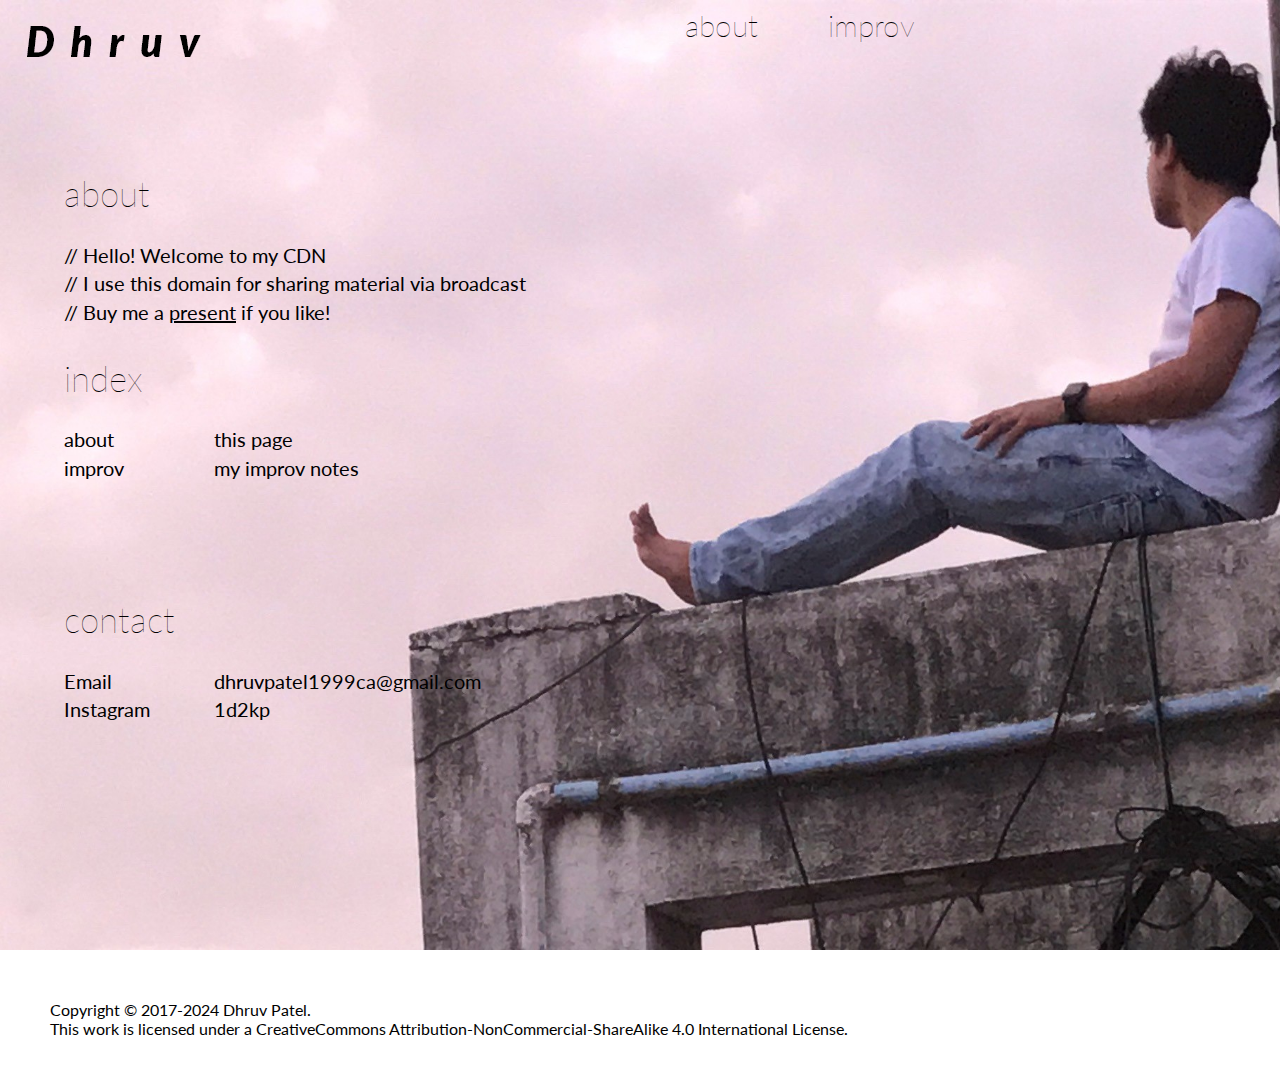
==== index.html @ 6e2efa18 "made changed to layout" ====
<!-- Global site tag (gtag.js) - Google Analytics -->
<script async src="https://www.googletagmanager.com/gtag/js?id=UA-162642834-2"></script>
<script>
  window.dataLayer = window.dataLayer || [];
  function gtag(){dataLayer.push(arguments);}
  gtag('js', new Date());

  gtag('config', 'UA-162642834-2');
</script>
<html>
    <head>
    <body>
        <link rel="stylesheet" media="screen and (max-aspect-ratio: 1572/1344)" href="css/index/index_mobile.css"> 
        <link rel="stylesheet" media="screen and (min-aspect-ratio: 1572/1344) and (max-aspect-ratio: 18/10)" href="css/index/index_wide.css">
        <link rel="stylesheet" media="screen and (min-aspect-ratio: 18/10)" href="css/index/index.css">
        
        <link href="https://fonts.googleapis.com/css?family=Lato:300&display=swap" rel="stylesheet">
        <div class="grid-page">

            <div class="pad"></div>
            <div class="dhruv">
                <a href="index.html">
                <img alt="Qries" src="Dhruv-f.png">
                </a>
            </div>

            <div class="menu-1">
                <form method="get" action="index.html">                  
                    <button type="submit">about</button>
                </form></div>
            <div class="menu-2"><form method="get" action="improv/improv.html">                  
                    <button type="submit">improv</button>
            </form></div>

            <div class="heading-1">about</div>
            <div class="para-1-1">// Hello! Welcome to my CDN</div>
            <div class="para-1-2">// I use this domain for sharing material via broadcast</div>
            <div class="para-1-3">// Buy me a <a href="https://configurator.porsche.com/en-CA/model/982890?rt=1721523318&screen=1440x900" target="_blank"><u>present</u></a> if you like!</div>

            
            <div class="heading-2">index</div>
            <div class="para-2-1"><a href="index.html" target="_blank">about</a></div>
            <div class="para-2-2"><a href="improv/improv.html" target="_blank">improv</a></div>
        
            <div class="para-2-1-comp">this page</div>
            <div class="para-2-2-comp">my improv notes</div>

            <div class="heading-3">contact</div>
            <div class="para-3-1">Email</div>
            <div class="para-3-2">Instagram</div>

            <div class="para-3-1-comp"><a href="mailto:dhruvpatel1999ca@gmail.com" target="_blank">dhruvpatel1999ca@gmail.com</a></div>
            <div class="para-3-2-comp"><a href="https://www.instagram.com/1d2kp" target="_blank">1d2kp</a></div>
        </div>

<div class="footer-grid">        
<div class="copyright">Copyright © 2017-2024 Dhruv Patel.</div>
<div class="copyright">This work is licensed under a <a rel="license" href="https://creativecommons.org/licenses/by-nc-sa/4.0/">CreativeCommons Attribution-NonCommercial-ShareAlike 4.0 International License.</div>
</div>
</body>
</html>
---- css/index/index_mobile.css ----
.grid-page {
    padding: 25px;
    display: grid;
    grid-template-columns: repeat(24, 1fr);
    grid-template-rows:repeat(28, 1fr);
    /* The image used */
      background-image: url("paint-send_mobile.jpg");
      
      /* Full height */
      height: 100%; 
    
      /* Center and scale the image nicely */
      background-position: left;
      background-repeat: no-repeat;
      background-size: cover;
    
  }
  
  
     /*XXXXXXXXXXXXXXXXXXXXXXXXXXXXXXXXXXXXXXXXXXXXXXXXXXXXXXXXXXXXXXXXXXXXXXXXXXXXXX*/
     /*XXXXXXXXXXXXXXXXXXXXXXXXXXXXXXXXXXXXXXXXXXXXXXXXXXXXXXXXXXXXXXXXXXXXXXXXXXXXXX*/
     /*XXXXXXXXXXXXXXXXXXXXXXXXXXXXXXXXXXXXXXXXXXXXXXXXXXXXXXXXXXXXXXXXXXXXXXXXXXXXXX*/
     /*XXXXXXXXXXXXXXXXXXXXXXXXbuttonsXXXXXXXXXXXXXXXXXXXXXXXXXXXXXXXXXXXXXXXXXXXXXXXXXXXXXX*/
     /*XXXXXXXXXXXXXXXXXXXXXXXXXXXXXXXXXXXXXXXXXXXXXXXXXXXXXXXXXXXXXXXXXXXXXXXXXXXXXX*/
     /*XXXXXXXXXXXXXXXXXXXXXXXXXXXXXXXXXXXXXXXXXXXXXXXXXXXXXXXXXXXXXXXXXXXXXXXXXXXXXX*/
     /*XXXXXXXXXXXXXXXXXXXXXXXXXXXXXXXXXXXXXXXXXXXXXXXXXXXXXXXXXXXXXXXXXXXXXXXXXXXXXX*/
     /*XXXXXXXXXXXXXXXXXXXXXXXXXXXXXXXXXXXXXXXXXXXXXXXXXXXXXXXXXXXXXXXXXXXXXXXXXXXXXX*/
     button{ 
        font-family: Lato, lato, lato-black;
        font-style: normal;
        font-weight: lighter;
        font-size: 30px;
        color: rgba(0,0,0,1);
        transform: translate(-50%, -50%)
       }
       button {
        background: none;
        color:#000000;
        width: 150px;
        height: 60px;
        font-size: 30px;
           border: 0;
           background: none;
           box-shadow: none;
           border-radius: 0px;
        
        transition: 0.4s;
        overflow: hidden;
       }
       
       
       
       
       button:hover {
           background: #000000;
           color: white;
           cursor:pointer;
        }
  
     /*XXXXXXXXXXXXXXXXXXXXXXXXXXXXXXXXXXXXXXXXXXXXXXXXXXXXXXXXXXXXXXXXXXXXXXXXXXXXXX*/
     
     /*XXXXXXXXXXXXXXXXXXXXXXXXXXXXXXXXXXXXXXXXXXXXXXXXXXXXXXXXXXXXXXXXXXXXXXXXXXXXXX*/
     /*XXXXXXXXXXXXXXXXXXXXXXXXXXXXXXXXXXXXXXXXXXXXXXXXXXXXXXXXXXXXXXXXXXXXXXXXXXXXXX*/
     /*XXXXXXXXXXXXXXXXXXXXXXXXXXXXXXXXXXXXXXXXXXXXXXXXXXXXXXXXXXXXXXXXXXXXXXXXXXXXXX*/
     /*XXXXXXXXXXXXXXXXXXXXXXXXXXXXXXXXXXXXXXXXXXXXXXXXXXXXXXXXXXXXXXXXXXXXXXXXXXXXXX*/
   /*unvisited*/  
     a:link {
      color:#000000;
      text-decoration: none;
    }
    
    /* visited link */
    a:visited {
      color:#000000;
      text-decoration: none;
    }
    
    /* mouse over link */
    a:hover {
      color:#000000;
      text-decoration: underline;
    }
    
    /* selected link */
    a:active {
      color:blue;
    }
     /*XXXXXXXXXXXXXXXXXXXXXXXXXXXXXXXXXXXXXXXXXXXXXXXXXXXXXXXXXXXXXXXXXXXXXXXXXXXXXX*/
  
  body, html {
      height: 100%;
      margin: 0;
    }
  
  .pad{
      grid-column: 1/-1;
      grid-row: 1/2;
  }
  .dhruv{
    
    grid-column: 1/5;
    grid-row:    1/2; 
      
  }
  
  
  .menu-1{
      grid-column: 19/20;
      grid-row:    1/2;
          overflow: visible;
          white-space: nowrap;
          text-align: left;
          font-family: Lato, lato, lato-black;
          font-style: normal;
          font-weight: lighter;
          font-size: 30px;
          color: rgba(0,0,0,1);
    padding-left: 2fr;
      
  }
  .menu-2{
    grid-column: 20/21;
   grid-row:    1/2;
      overflow: visible;
          white-space: nowrap;
          text-align: left;
          font-family: Lato, lato, lato-black;
          font-style: normal;
          font-weight: lighter;
          font-size: 30px;
          color: rgba(0,0,0,1);
  }
  .menu-3{
    grid-column: 21/22;
   grid-row:    1/2;
      overflow: visible;
          white-space: nowrap;
          text-align: left;
          font-family: Lato, lato, lato-black;
          font-style: normal;
          font-weight: lighter;
          font-size: 30px;
          color: rgba(0,0,0,1);
  }
  .menu-4{
    grid-column: 22/23;
   grid-row:    1/2;
      overflow: visible;
          white-space: nowrap;
          text-align: left;
          font-family: Lato, lato, lato-black;
          font-style: normal;
          font-weight: lighter;
          font-size: 30px;
          color: rgba(0,0,0,1);
  }
  .menu-5{
    grid-column: 23/24;
   grid-row:    1/2;
      overflow: visible;
          white-space: nowrap;
          text-align: left;
          font-family: Lato, lato, lato-black;
          font-style: normal;
          font-weight: lighter;
          font-size: 30px;
          color: rgba(0,0,0,1);
  }
  
  .heading-1{
      grid-column: 2/3;
      grid-row: 4/5;
  
      
          overflow: visible;
          
          white-space: nowrap;
          text-align: left;
          font-family: Lato, lato, lato-black;
          font-style: bold;
          font-weight: lighter;
          font-size: 35px;
          color: rgba(0,0,0,1);
  
  }
  
  .para-1-1{
      grid-column: 2/-1;
      grid-row: 6/7;
  
      
          overflow: visible;
          width: 689px;
          white-space: nowrap;
          text-align: left;
          font-family: Lato, lato, lato-black;
          font-style: normal;
          font-weight: normal;
          font-size: 20px;
          color: rgba(0,0,0,1);
  
  }
  .para-1-2{
      grid-column: 2/-1;
      grid-row: 7/8;
  
      overflow: visible;
          width: 689px;
          white-space: nowrap;
          text-align: left;
          font-family: Lato, lato, lato-black;
          font-style: normal;
          font-weight: normal;
          font-size: 20px;
          color: rgba(0,0,0,1);
  }
  .para-1-3{
      grid-column: 2/-1;
      grid-row: 8/9;
  
      overflow: visible;
          width: 689px;
          white-space: nowrap;
          text-align: left;
          font-family: Lato, lato, lato-black;
          font-style: normal;
          font-weight: normal;
          font-size: 20px;
          color: rgba(0,0,0,1);
  }
  
  /*------------------------------------------------*/
  .heading-2{
      grid-column: 2/3;
      grid-row: 10/11;
  
      
          overflow: visible;
          
          white-space: nowrap;
          text-align: left;
          font-family: Lato, lato, lato-black;
          font-style: bold;
          font-weight: lighter;
          font-size: 35px;
          color: rgba(0,0,0,1);
  
  }
  
  .para-2-1{
      grid-column: 2/-1;
      grid-row: 12/13;
  
      
          overflow: visible;
          width: 689px;
          white-space: nowrap;
          text-align: left;
          font-family: Lato, lato, lato-black;
          font-style: normal;
          font-weight: normal;
          font-size: 20px;
          color: rgba(0,0,0,1);
  
  }
  .para-2-2{
      grid-column: 2/-1;
      grid-row: 13/14;
  
      overflow: visible;
          width: 689px;
          white-space: nowrap;
          text-align: left;
          font-family: Lato, lato, lato-black;
          font-style: normal;
          font-weight: normal;
          font-size: 20px;
          color: rgba(0,0,0,1);
  }
  .para-2-3{
      grid-column: 2/-1;
      grid-row: 14/15;
  
      overflow: visible;
          width: 689px;
          white-space: nowrap;
          text-align: left;
          font-family: Lato, lato, lato-black;
          font-style: normal;
          font-weight: normal;
          font-size: 20px;
          color: rgba(0,0,0,1);
  }
  
  .para-2-4{
      grid-column: 2/-1;
      grid-row: 15/16;
  
      overflow: visible;
          width: 689px;
          white-space: nowrap;
          text-align: left;
          font-family: Lato, lato, lato-black;
          font-style: normal;
          font-weight: normal;
          font-size: 20px;
          color: rgba(0,0,0,1);
  }
  .para-2-5{
      grid-column: 2/-1;
      grid-row: 16/17;
  
      overflow: visible;
          width: 689px;
          white-space: nowrap;
          text-align: left;
          font-family: Lato, lato, lato-black;
          font-style: normal;
          font-weight: normal;
          font-size: 20px;
          color: rgba(0,0,0,1);
  }
  
  .para-2-1-comp{
      grid-column: 4/-1;
      grid-row: 12/13;
  
      
          overflow: visible;
          width: 689px;
          white-space: nowrap;
          text-align: left;
          font-family: Lato, lato, lato-black;
          font-style: normal;
          font-weight: normal;
          font-size: 20px;
          color: rgba(0,0,0,1);
  
  }
  .para-2-2-comp{
      grid-column: 4/-1;
      grid-row: 13/14;
  
      overflow: visible;
          width: 689px;
          white-space: nowrap;
          text-align: left;
          font-family: Lato, lato, lato-black;
          font-style: normal;
          font-weight: normal;
          font-size: 20px;
          color: rgba(0,0,0,1);
  }
  .para-2-3-comp{
      grid-column: 4/-1;
      grid-row: 14/15;
  
      overflow: visible;
          width: 689px;
          white-space: nowrap;
          text-align: left;
          font-family: Lato, lato, lato-black;
          font-style: normal;
          font-weight: normal;
          font-size: 20px;
          color: rgba(0,0,0,1);
  }
  
  .para-2-4-comp{
      grid-column: 4/-1;
      grid-row: 15/16;
  
      overflow: visible;
          width: 689px;
          white-space: nowrap;
          text-align: left;
          font-family: Lato, lato, lato-black;
          font-style: normal;
          font-weight: normal;
          font-size: 20px;
          color: rgba(0,0,0,1);
  }
  .para-2-5-comp{
      grid-column: 4/-1;
      grid-row: 16/17;
  
      overflow: visible;
          width: 689px;
          white-space: nowrap;
          text-align: left;
          font-family: Lato, lato, lato-black;
          font-style: normal;
          font-weight: normal;
          font-size: 20px;
          color: rgba(0,0,0,1);
  }
  /*----------------------------------------------------------------
  -------------------------
  ------------------------
  -
  -
  -
  --------------------------------------------------*/
  
  .heading-3{
      grid-column: 2/3;
      grid-row: 18/19;
  
      
          overflow: visible;
          
          white-space: nowrap;
          text-align: left;
          font-family: Lato, lato, lato-black;
          font-style: bold;
          font-weight: lighter;
          font-size: 35px;
          color: rgba(0,0,0,1);
  
  }
  
  .para-3-1{
      grid-column: 2/-1;
      grid-row: 20/21;
  
      
          overflow: visible;
          width: 689px;
          white-space: nowrap;
          text-align: left;
          font-family: Lato, lato, lato-black;
          font-style: normal;
          font-weight: normal;
          font-size: 20px;
          color: rgba(0,0,0,1);
  
  }
  .para-3-2{
      grid-column: 2/-1;
      grid-row: 21/22;
  
      overflow: visible;
          width: 689px;
          white-space: nowrap;
          text-align: left;
          font-family: Lato, lato, lato-black;
          font-style: normal;
          font-weight: normal;
          font-size: 20px;
          color: rgba(0,0,0,1);
  }
  .para-3-3{
      grid-column: 2/-1;
      grid-row: 22/23;
  
      overflow: visible;
          width: 689px;
          white-space: nowrap;
          text-align: left;
          font-family: Lato, lato, lato-black;
          font-style: normal;
          font-weight: normal;
          font-size: 20px;
          color: rgba(0,0,0,1);
  }
  
  
  .para-3-1-comp{
      grid-column: 4/-1;
      grid-row: 20/21;
  
      
          overflow: visible;
          width: 689px;
          white-space: nowrap;
          text-align: left;
          font-family: Lato, lato, lato-black;
          font-style: normal;
          font-weight: normal;
          font-size: 20px;
          color: rgba(0,0,0,1);
  
  }
  .para-3-2-comp{
      grid-column: 4/-1;
      grid-row: 21/22;
  
      overflow: visible;
          width: 689px;
          white-space: nowrap;
          text-align: left;
          font-family: Lato, lato, lato-black;
          font-style: normal;
          font-weight: normal;
          font-size: 20px;
          color: rgba(0,0,0,1);
  }
  .para-3-3-comp{
      grid-column: 4/-1;
      grid-row: 22/23;
  
      overflow: visible;
          width: 689px;
          white-space: nowrap;
          text-align: left;
          font-family: Lato, lato, lato-black;
          font-style: normal;
          font-weight: normal;
          font-size: 20px;
          color: rgba(0,0,0,1);
  }
  
  .footer-grid{
      padding: 50px;
      display: grid;
      grid-template-columns: repeat(1, 1fr);
      grid-template-rows:repeat(2, 1fr);
  }
  .copyright{
  
          white-space: nowrap;
          text-align: left;
          font-family: Lato, lato, lato-black;
          font-style: light;
          font-weight: normal;
          font-size: 16px;
          color: rgba(0,0,0,1);
  }
---- css/index/index_wide.css ----
.grid-page {
    padding: 25px;
    display: grid;
    grid-template-columns: repeat(24, 1fr);
    grid-template-rows:repeat(28, 1fr);
    /* The image used */
      background-image: url("paint-send_wide.jpg");
      
      /* Full height */
      height: 100%; 
    
      /* Center and scale the image nicely */
      background-position: left;
      background-repeat: no-repeat;
      background-size: cover;
    
  }
  
  
     /*XXXXXXXXXXXXXXXXXXXXXXXXXXXXXXXXXXXXXXXXXXXXXXXXXXXXXXXXXXXXXXXXXXXXXXXXXXXXXX*/
     /*XXXXXXXXXXXXXXXXXXXXXXXXXXXXXXXXXXXXXXXXXXXXXXXXXXXXXXXXXXXXXXXXXXXXXXXXXXXXXX*/
     /*XXXXXXXXXXXXXXXXXXXXXXXXXXXXXXXXXXXXXXXXXXXXXXXXXXXXXXXXXXXXXXXXXXXXXXXXXXXXXX*/
     /*XXXXXXXXXXXXXXXXXXXXXXXXbuttonsXXXXXXXXXXXXXXXXXXXXXXXXXXXXXXXXXXXXXXXXXXXXXXXXXXXXXX*/
     /*XXXXXXXXXXXXXXXXXXXXXXXXXXXXXXXXXXXXXXXXXXXXXXXXXXXXXXXXXXXXXXXXXXXXXXXXXXXXXX*/
     /*XXXXXXXXXXXXXXXXXXXXXXXXXXXXXXXXXXXXXXXXXXXXXXXXXXXXXXXXXXXXXXXXXXXXXXXXXXXXXX*/
     /*XXXXXXXXXXXXXXXXXXXXXXXXXXXXXXXXXXXXXXXXXXXXXXXXXXXXXXXXXXXXXXXXXXXXXXXXXXXXXX*/
     /*XXXXXXXXXXXXXXXXXXXXXXXXXXXXXXXXXXXXXXXXXXXXXXXXXXXXXXXXXXXXXXXXXXXXXXXXXXXXXX*/
     button{ 
        font-family: Lato, lato, lato-black;
        font-style: normal;
        font-weight: lighter;
        font-size: 30px;
        color: rgba(0,0,0,1);
        transform: translate(-50%, -50%)
       }
       button {
        background: none;
        color:#000000;
        width: 150px;
        height: 60px;
        font-size: 30px;
           border: 0;
           background: none;
           box-shadow: none;
           border-radius: 0px;
        
        transition: 0.4s;
        overflow: hidden;
       }
       
       
       
       
       button:hover {
           background: #000000;
           color: white;
           cursor:pointer;
        }
     /*XXXXXXXXXXXXXXXXXXXXXXXXXXXXXXXXXXXXXXXXXXXXXXXXXXXXXXXXXXXXXXXXXXXXXXXXXXXXXX*/
     
     /*XXXXXXXXXXXXXXXXXXXXXXXXXXXXXXXXXXXXXXXXXXXXXXXXXXXXXXXXXXXXXXXXXXXXXXXXXXXXXX*/
     /*XXXXXXXXXXXXXXXXXXXXXXXXXXXXXXXXXXXXXXXXXXXXXXXXXXXXXXXXXXXXXXXXXXXXXXXXXXXXXX*/
     /*XXXXXXXXXXXXXXXXXXXXXXXXXXXXXXXXXXXXXXXXXXXXXXXXXXXXXXXXXXXXXXXXXXXXXXXXXXXXXX*/
     /*XXXXXXXXXXXXXXXXXXXXXXXXXXXXXXXXXXXXXXXXXXXXXXXXXXXXXXXXXXXXXXXXXXXXXXXXXXXXXX*/
   /*unvisited*/  
     a:link {
      color:#000000;
      text-decoration: none;
    }
    
    /* visited link */
    a:visited {
      color:#000000;
      text-decoration: none;
    }
    
    /* mouse over link */
    a:hover {
      color:#000000;
      text-decoration: underline;
    }
    
    /* selected link */
    a:active {
      color:blue;
    }
     /*XXXXXXXXXXXXXXXXXXXXXXXXXXXXXXXXXXXXXXXXXXXXXXXXXXXXXXXXXXXXXXXXXXXXXXXXXXXXXX*/
  
  body, html {
      height: 100%;
      margin: 0;
    }
  
  .pad{
      grid-column: 1/-1;
      grid-row: 1/2;
  }
  .dhruv{
    
    grid-column: 1/5;
    grid-row:    1/2; 
      
  }
  
  
  .menu-1{
      grid-column: 17/18;
      grid-row:    1/2;
          overflow: visible;
          white-space: nowrap;
          text-align: left;
          font-family: Lato, lato, lato-black;
          font-style: normal;
          font-weight: lighter;
          font-size: 30px;
          color: rgba(0,0,0,1);
      
  }
  .menu-2{
    grid-column: 18/19;
   grid-row:    1/2;
      overflow: visible;
          white-space: nowrap;
          text-align: left;
          font-family: Lato, lato, lato-black;
          font-style: normal;
          font-weight: lighter;
          font-size: 30px;
          color: rgba(0,0,0,1);
  }
  .menu-3{
    grid-column: 19/20;
   grid-row:    1/2;
      overflow: visible;
          white-space: nowrap;
          text-align: left;
          font-family: Lato, lato, lato-black;
          font-style: normal;
          font-weight: lighter;
          font-size: 30px;
          color: rgba(0,0,0,1);
  }
  .menu-4{
    grid-column: 20/21;
   grid-row:    1/2;
      overflow: visible;
          white-space: nowrap;
          text-align: left;
          font-family: Lato, lato, lato-black;
          font-style: normal;
          font-weight: lighter;
          font-size: 30px;
          color: rgba(0,0,0,1);
  }
  .menu-5{
    grid-column: 21/22;
   grid-row:    1/2;
      overflow: visible;
          white-space: nowrap;
          text-align: left;
          font-family: Lato, lato, lato-black;
          font-style: normal;
          font-weight: lighter;
          font-size: 30px;
          color: rgba(0,0,0,1);
  }
  
  .heading-1{
      grid-column: 2/3;
      grid-row: 4/5;
  
      
          overflow: visible;
          
          white-space: nowrap;
          text-align: left;
          font-family: Lato, lato, lato-black;
          font-style: bold;
          font-weight: lighter;
          font-size: 35px;
          color: rgba(0,0,0,1);
  
  }
  
  .para-1-1{
      grid-column: 2/-1;
      grid-row: 6/7;
  
      
          overflow: visible;
          width: 689px;
          white-space: nowrap;
          text-align: left;
          font-family: Lato, lato, lato-black;
          font-style: normal;
          font-weight: normal;
          font-size: 20px;
          color: rgba(0,0,0,1);
  
  }
  .para-1-2{
      grid-column: 2/-1;
      grid-row: 7/8;
  
      overflow: visible;
          width: 689px;
          white-space: nowrap;
          text-align: left;
          font-family: Lato, lato, lato-black;
          font-style: normal;
          font-weight: normal;
          font-size: 20px;
          color: rgba(0,0,0,1);
  }
  .para-1-3{
      grid-column: 2/-1;
      grid-row: 8/9;
  
      overflow: visible;
          width: 689px;
          white-space: nowrap;
          text-align: left;
          font-family: Lato, lato, lato-black;
          font-style: normal;
          font-weight: normal;
          font-size: 20px;
          color: rgba(0,0,0,1);
  }
  
  /*------------------------------------------------*/
  .heading-2{
      grid-column: 2/3;
      grid-row: 10/11;
  
      
          overflow: visible;
          
          white-space: nowrap;
          text-align: left;
          font-family: Lato, lato, lato-black;
          font-style: bold;
          font-weight: lighter;
          font-size: 35px;
          color: rgba(0,0,0,1);
  
  }
  
  .para-2-1{
      grid-column: 2/-1;
      grid-row: 12/13;
  
      
          overflow: visible;
          width: 689px;
          white-space: nowrap;
          text-align: left;
          font-family: Lato, lato, lato-black;
          font-style: normal;
          font-weight: normal;
          font-size: 20px;
          color: rgba(0,0,0,1);
  
  }
  .para-2-2{
      grid-column: 2/-1;
      grid-row: 13/14;
  
      overflow: visible;
          width: 689px;
          white-space: nowrap;
          text-align: left;
          font-family: Lato, lato, lato-black;
          font-style: normal;
          font-weight: normal;
          font-size: 20px;
          color: rgba(0,0,0,1);
  }
  .para-2-3{
      grid-column: 2/-1;
      grid-row: 14/15;
  
      overflow: visible;
          width: 689px;
          white-space: nowrap;
          text-align: left;
          font-family: Lato, lato, lato-black;
          font-style: normal;
          font-weight: normal;
          font-size: 20px;
          color: rgba(0,0,0,1);
  }
  
  .para-2-4{
      grid-column: 2/-1;
      grid-row: 15/16;
  
      overflow: visible;
          width: 689px;
          white-space: nowrap;
          text-align: left;
          font-family: Lato, lato, lato-black;
          font-style: normal;
          font-weight: normal;
          font-size: 20px;
          color: rgba(0,0,0,1);
  }
  .para-2-5{
      grid-column: 2/-1;
      grid-row: 16/17;
  
      overflow: visible;
          width: 689px;
          white-space: nowrap;
          text-align: left;
          font-family: Lato, lato, lato-black;
          font-style: normal;
          font-weight: normal;
          font-size: 20px;
          color: rgba(0,0,0,1);
  }
  
  .para-2-1-comp{
      grid-column: 4/-1;
      grid-row: 12/13;
  
      
          overflow: visible;
          width: 689px;
          white-space: nowrap;
          text-align: left;
          font-family: Lato, lato, lato-black;
          font-style: normal;
          font-weight: normal;
          font-size: 20px;
          color: rgba(0,0,0,1);
  
  }
  .para-2-2-comp{
      grid-column: 4/-1;
      grid-row: 13/14;
  
      overflow: visible;
          width: 689px;
          white-space: nowrap;
          text-align: left;
          font-family: Lato, lato, lato-black;
          font-style: normal;
          font-weight: normal;
          font-size: 20px;
          color: rgba(0,0,0,1);
  }
  .para-2-3-comp{
      grid-column: 4/-1;
      grid-row: 14/15;
  
      overflow: visible;
          width: 689px;
          white-space: nowrap;
          text-align: left;
          font-family: Lato, lato, lato-black;
          font-style: normal;
          font-weight: normal;
          font-size: 20px;
          color: rgba(0,0,0,1);
  }
  
  .para-2-4-comp{
      grid-column: 4/-1;
      grid-row: 15/16;
  
      overflow: visible;
          width: 689px;
          white-space: nowrap;
          text-align: left;
          font-family: Lato, lato, lato-black;
          font-style: normal;
          font-weight: normal;
          font-size: 20px;
          color: rgba(0,0,0,1);
  }
  .para-2-5-comp{
      grid-column: 4/-1;
      grid-row: 16/17;
  
      overflow: visible;
          width: 689px;
          white-space: nowrap;
          text-align: left;
          font-family: Lato, lato, lato-black;
          font-style: normal;
          font-weight: normal;
          font-size: 20px;
          color: rgba(0,0,0,1);
  }
  /*----------------------------------------------------------------
  -------------------------
  ------------------------
  -
  -
  -
  --------------------------------------------------*/
  
  .heading-3{
      grid-column: 2/3;
      grid-row: 18/19;
  
      
          overflow: visible;
          
          white-space: nowrap;
          text-align: left;
          font-family: Lato, lato, lato-black;
          font-style: bold;
          font-weight: lighter;
          font-size: 35px;
          color: rgba(0,0,0,1);
  
  }
  
  .para-3-1{
      grid-column: 2/-1;
      grid-row: 20/21;
  
      
          overflow: visible;
          width: 689px;
          white-space: nowrap;
          text-align: left;
          font-family: Lato, lato, lato-black;
          font-style: normal;
          font-weight: normal;
          font-size: 20px;
          color: rgba(0,0,0,1);
  
  }
  .para-3-2{
      grid-column: 2/-1;
      grid-row: 21/22;
  
      overflow: visible;
          width: 689px;
          white-space: nowrap;
          text-align: left;
          font-family: Lato, lato, lato-black;
          font-style: normal;
          font-weight: normal;
          font-size: 20px;
          color: rgba(0,0,0,1);
  }
  .para-3-3{
      grid-column: 2/-1;
      grid-row: 22/23;
  
      overflow: visible;
          width: 689px;
          white-space: nowrap;
          text-align: left;
          font-family: Lato, lato, lato-black;
          font-style: normal;
          font-weight: normal;
          font-size: 20px;
          color: rgba(0,0,0,1);
  }
  
  
  .para-3-1-comp{
      grid-column: 4/-1;
      grid-row: 20/21;
  
      
          overflow: visible;
          width: 689px;
          white-space: nowrap;
          text-align: left;
          font-family: Lato, lato, lato-black;
          font-style: normal;
          font-weight: normal;
          font-size: 20px;
          color: rgba(0,0,0,1);
  
  }
  .para-3-2-comp{
      grid-column: 4/-1;
      grid-row: 21/22;
  
      overflow: visible;
          width: 689px;
          white-space: nowrap;
          text-align: left;
          font-family: Lato, lato, lato-black;
          font-style: normal;
          font-weight: normal;
          font-size: 20px;
          color: rgba(0,0,0,1);
  }
  .para-3-3-comp{
      grid-column: 4/-1;
      grid-row: 22/23;
  
      overflow: visible;
          width: 689px;
          white-space: nowrap;
          text-align: left;
          font-family: Lato, lato, lato-black;
          font-style: normal;
          font-weight: normal;
          font-size: 20px;
          color: rgba(0,0,0,1);
  }
  
  .footer-grid{
      padding: 50px;
      display: grid;
      grid-template-columns: repeat(1, 1fr);
      grid-template-rows:repeat(2, 1fr);
  }
  .copyright{
  
          white-space: nowrap;
          text-align: left;
          font-family: Lato, lato, lato-black;
          font-style: light;
          font-weight: normal;
          font-size: 16px;
          color: rgba(0,0,0,1);
  }
---- css/index/index.css ----
.grid-page {
  padding: 25px;
  display: grid;
  grid-template-columns: repeat(24, 1fr);
  grid-template-rows:repeat(28, 1fr);
  /* The image used */
	background-image: url("paint-send.jpg");
	
	/* Full height */
	height: 100%; 
  
	/* Center and scale the image nicely */
	background-position: left;
	background-repeat: no-repeat;
	background-size: cover;
  
}


   /*XXXXXXXXXXXXXXXXXXXXXXXXXXXXXXXXXXXXXXXXXXXXXXXXXXXXXXXXXXXXXXXXXXXXXXXXXXXXXX*/
   /*XXXXXXXXXXXXXXXXXXXXXXXXXXXXXXXXXXXXXXXXXXXXXXXXXXXXXXXXXXXXXXXXXXXXXXXXXXXXXX*/
   /*XXXXXXXXXXXXXXXXXXXXXXXXXXXXXXXXXXXXXXXXXXXXXXXXXXXXXXXXXXXXXXXXXXXXXXXXXXXXXX*/
   /*XXXXXXXXXXXXXXXXXXXXXXXXbuttonsXXXXXXXXXXXXXXXXXXXXXXXXXXXXXXXXXXXXXXXXXXXXXXXXXXXXXX*/
   /*XXXXXXXXXXXXXXXXXXXXXXXXXXXXXXXXXXXXXXXXXXXXXXXXXXXXXXXXXXXXXXXXXXXXXXXXXXXXXX*/
   /*XXXXXXXXXXXXXXXXXXXXXXXXXXXXXXXXXXXXXXXXXXXXXXXXXXXXXXXXXXXXXXXXXXXXXXXXXXXXXX*/
   /*XXXXXXXXXXXXXXXXXXXXXXXXXXXXXXXXXXXXXXXXXXXXXXXXXXXXXXXXXXXXXXXXXXXXXXXXXXXXXX*/
   /*XXXXXXXXXXXXXXXXXXXXXXXXXXXXXXXXXXXXXXXXXXXXXXXXXXXXXXXXXXXXXXXXXXXXXXXXXXXXXX*/
button{ 
	font-family: Lato, lato, lato-black;
	font-style: normal;
	font-weight: lighter;
	font-size: 30px;
	color: rgba(0,0,0,1);
	transform: translate(-50%, -50%)
   }
   button {
	background: none;
	color:#000000;
	width: 150px;
	height: 60px;
	font-size: 30px;
  	 border: 0;
  	 background: none;
  	 box-shadow: none;
  	 border-radius: 0px;
	
	transition: 0.4s;
	overflow: hidden;
   }
   
   
   
   
   button:hover {
	   background: #000000;
	   color: white;
	   cursor:pointer;
	}
   
  

   /*XXXXXXXXXXXXXXXXXXXXXXXXXXXXXXXXXXXXXXXXXXXXXXXXXXXXXXXXXXXXXXXXXXXXXXXXXXXXXX*/
   
   /*XXXXXXXXXXXXXXXXXXXXXXXXXXXXXXXXXXXXXXXXXXXXXXXXXXXXXXXXXXXXXXXXXXXXXXXXXXXXXX*/
   /*XXXXXXXXXXXXXXXXXXXXXXXXXXXXXXXXXXXXXXXXXXXXXXXXXXXXXXXXXXXXXXXXXXXXXXXXXXXXXX*/
   /*XXXXXXXXXXXXXXXXXXXXXXXXXXXXXXXXXXXXXXXXXXXXXXXXXXXXXXXXXXXXXXXXXXXXXXXXXXXXXX*/
   /*XXXXXXXXXXXXXXXXXXXXXXXXXXXXXXXXXXXXXXXXXXXXXXXXXXXXXXXXXXXXXXXXXXXXXXXXXXXXXX*/
 /*unvisited*/  
   a:link {
	color:#000000;
	text-decoration: none;
  }
  
  /* visited link */
  a:visited {
	color:#000000;
	text-decoration: none;
  }
  
  /* mouse over link */
  a:hover {
	color:#000000;
	text-decoration: underline;
  }
  
  /* selected link */
  a:active {
	color:blue;
  }
   /*XXXXXXXXXXXXXXXXXXXXXXXXXXXXXXXXXXXXXXXXXXXXXXXXXXXXXXXXXXXXXXXXXXXXXXXXXXXXXX*/

body, html {
	height: 100%;
	margin: 0;
  }

.pad{
	grid-column: 1/-1;
	grid-row: 1/2;
}
.dhruv{
  
  grid-column: 1/5;
  grid-row:    1/2; 
	
}


.menu-1{
    grid-column: 17/18;
    grid-row:    1/2;
		overflow: visible;
		white-space: nowrap;
		text-align: left;
		font-family: Lato, lato, lato-black;
		font-style: normal;
		font-weight: lighter;
		font-size: 30px;
		color: rgba(0,0,0,1);
	
}
.menu-2{
  grid-column: 18/19;
 grid-row:    1/2;
    overflow: visible;
		white-space: nowrap;
		text-align: left;
		font-family: Lato, lato, lato-black;
		font-style: normal;
		font-weight: lighter;
		font-size: 30px;
		color: rgba(0,0,0,1);
}
.menu-3{
  grid-column: 19/20;
 grid-row:    1/2;
    overflow: visible;
		white-space: nowrap;
		text-align: left;
		font-family: Lato, lato, lato-black;
		font-style: normal;
		font-weight: lighter;
		font-size: 30px;
		color: rgba(0,0,0,1);
}
.menu-4{
  grid-column: 20/21;
 grid-row:    1/2;
    overflow: visible;
		white-space: nowrap;
		text-align: left;
		font-family: Lato, lato, lato-black;
		font-style: normal;
		font-weight: lighter;
		font-size: 30px;
		color: rgba(0,0,0,1);
}
.menu-5{
  grid-column: 21/22;
 grid-row:    1/2;
    overflow: visible;
		white-space: nowrap;
		text-align: left;
		font-family: Lato, lato, lato-black;
		font-style: normal;
		font-weight: lighter;
		font-size: 30px;
		color: rgba(0,0,0,1);
}

.heading-1{
	grid-column: 2/3;
	grid-row: 4/5;

	
		overflow: visible;
		
		white-space: nowrap;
		text-align: left;
		font-family: Lato, lato, lato-black;
		font-style: bold;
		font-weight: lighter;
		font-size: 35px;
		color: rgba(0,0,0,1);

}

.para-1-1{
	grid-column: 2/-1;
	grid-row: 6/7;

	
		overflow: visible;
		width: 689px;
		white-space: nowrap;
		text-align: left;
		font-family: Lato, lato, lato-black;
		font-style: normal;
		font-weight: normal;
		font-size: 20px;
		color: rgba(0,0,0,1);

}
.para-1-2{
	grid-column: 2/-1;
	grid-row: 7/8;

	overflow: visible;
		width: 689px;
		white-space: nowrap;
		text-align: left;
		font-family: Lato, lato, lato-black;
		font-style: normal;
		font-weight: normal;
		font-size: 20px;
		color: rgba(0,0,0,1);
}
.para-1-3{
	grid-column: 2/-1;
	grid-row: 8/9;

	overflow: visible;
		width: 689px;
		white-space: nowrap;
		text-align: left;
		font-family: Lato, lato, lato-black;
		font-style: normal;
		font-weight: normal;
		font-size: 20px;
		color: rgba(0,0,0,1);
}

/*------------------------------------------------*/
.heading-2{
	grid-column: 2/3;
	grid-row: 10/11;

	
		overflow: visible;
		
		white-space: nowrap;
		text-align: left;
		font-family: Lato, lato, lato-black;
		font-style: bold;
		font-weight: lighter;
		font-size: 35px;
		color: rgba(0,0,0,1);

}

.para-2-1{
	grid-column: 2/-1;
	grid-row: 12/13;

	
		overflow: visible;
		width: 689px;
		white-space: nowrap;
		text-align: left;
		font-family: Lato, lato, lato-black;
		font-style: normal;
		font-weight: normal;
		font-size: 20px;
		color: rgba(0,0,0,1);

}
.para-2-2{
	grid-column: 2/-1;
	grid-row: 13/14;

	overflow: visible;
		width: 689px;
		white-space: nowrap;
		text-align: left;
		font-family: Lato, lato, lato-black;
		font-style: normal;
		font-weight: normal;
		font-size: 20px;
		color: rgba(0,0,0,1);
}
.para-2-3{
	grid-column: 2/-1;
	grid-row: 14/15;

	overflow: visible;
		width: 689px;
		white-space: nowrap;
		text-align: left;
		font-family: Lato, lato, lato-black;
		font-style: normal;
		font-weight: normal;
		font-size: 20px;
		color: rgba(0,0,0,1);
}

.para-2-4{
	grid-column: 2/-1;
	grid-row: 15/16;

	overflow: visible;
		width: 689px;
		white-space: nowrap;
		text-align: left;
		font-family: Lato, lato, lato-black;
		font-style: normal;
		font-weight: normal;
		font-size: 20px;
		color: rgba(0,0,0,1);
}
.para-2-5{
	grid-column: 2/-1;
	grid-row: 16/17;

	overflow: visible;
		width: 689px;
		white-space: nowrap;
		text-align: left;
		font-family: Lato, lato, lato-black;
		font-style: normal;
		font-weight: normal;
		font-size: 20px;
		color: rgba(0,0,0,1);
}

.para-2-1-comp{
	grid-column: 4/-1;
	grid-row: 12/13;

	
		overflow: visible;
		width: 689px;
		white-space: nowrap;
		text-align: left;
		font-family: Lato, lato, lato-black;
		font-style: normal;
		font-weight: normal;
		font-size: 20px;
		color: rgba(0,0,0,1);

}
.para-2-2-comp{
	grid-column: 4/-1;
	grid-row: 13/14;

	overflow: visible;
		width: 689px;
		white-space: nowrap;
		text-align: left;
		font-family: Lato, lato, lato-black;
		font-style: normal;
		font-weight: normal;
		font-size: 20px;
		color: rgba(0,0,0,1);
}
.para-2-3-comp{
	grid-column: 4/-1;
	grid-row: 14/15;

	overflow: visible;
		width: 689px;
		white-space: nowrap;
		text-align: left;
		font-family: Lato, lato, lato-black;
		font-style: normal;
		font-weight: normal;
		font-size: 20px;
		color: rgba(0,0,0,1);
}

.para-2-4-comp{
	grid-column: 4/-1;
	grid-row: 15/16;

	overflow: visible;
		width: 689px;
		white-space: nowrap;
		text-align: left;
		font-family: Lato, lato, lato-black;
		font-style: normal;
		font-weight: normal;
		font-size: 20px;
		color: rgba(0,0,0,1);
}
.para-2-5-comp{
	grid-column: 4/-1;
	grid-row: 16/17;

	overflow: visible;
		width: 689px;
		white-space: nowrap;
		text-align: left;
		font-family: Lato, lato, lato-black;
		font-style: normal;
		font-weight: normal;
		font-size: 20px;
		color: rgba(0,0,0,1);
}
/*----------------------------------------------------------------
-------------------------
------------------------
-
-
-
--------------------------------------------------*/

.heading-3{
	grid-column: 2/3;
	grid-row: 18/19;

	
		overflow: visible;
		
		white-space: nowrap;
		text-align: left;
		font-family: Lato, lato, lato-black;
		font-style: bold;
		font-weight: lighter;
		font-size: 35px;
		color: rgba(0,0,0,1);

}

.para-3-1{
	grid-column: 2/-1;
	grid-row: 20/21;

	
		overflow: visible;
		width: 689px;
		white-space: nowrap;
		text-align: left;
		font-family: Lato, lato, lato-black;
		font-style: normal;
		font-weight: normal;
		font-size: 20px;
		color: rgba(0,0,0,1);

}
.para-3-2{
	grid-column: 2/-1;
	grid-row: 21/22;

	overflow: visible;
		width: 689px;
		white-space: nowrap;
		text-align: left;
		font-family: Lato, lato, lato-black;
		font-style: normal;
		font-weight: normal;
		font-size: 20px;
		color: rgba(0,0,0,1);
}
.para-3-3{
	grid-column: 2/-1;
	grid-row: 22/23;

	overflow: visible;
		width: 689px;
		white-space: nowrap;
		text-align: left;
		font-family: Lato, lato, lato-black;
		font-style: normal;
		font-weight: normal;
		font-size: 20px;
		color: rgba(0,0,0,1);
}


.para-3-1-comp{
	grid-column: 4/-1;
	grid-row: 20/21;

	
		overflow: visible;
		width: 689px;
		white-space: nowrap;
		text-align: left;
		font-family: Lato, lato, lato-black;
		font-style: normal;
		font-weight: normal;
		font-size: 20px;
		color: rgba(0,0,0,1);

}
.para-3-2-comp{
	grid-column: 4/-1;
	grid-row: 21/22;

	overflow: visible;
		width: 689px;
		white-space: nowrap;
		text-align: left;
		font-family: Lato, lato, lato-black;
		font-style: normal;
		font-weight: normal;
		font-size: 20px;
		color: rgba(0,0,0,1);
}
.para-3-3-comp{
	grid-column: 4/-1;
	grid-row: 22/23;

	overflow: visible;
		width: 689px;
		white-space: nowrap;
		text-align: left;
		font-family: Lato, lato, lato-black;
		font-style: normal;
		font-weight: normal;
		font-size: 20px;
		color: rgba(0,0,0,1);
}

.footer-grid{
	padding: 50px;
	display: grid;
	grid-template-columns: repeat(1, 1fr);
	grid-template-rows:repeat(2, 1fr);
}
.copyright{

		white-space: nowrap;
		text-align: left;
		font-family: Lato, lato, lato-black;
		font-style: light;
		font-weight: normal;
		font-size: 16px;
		color: rgba(0,0,0,1);
}
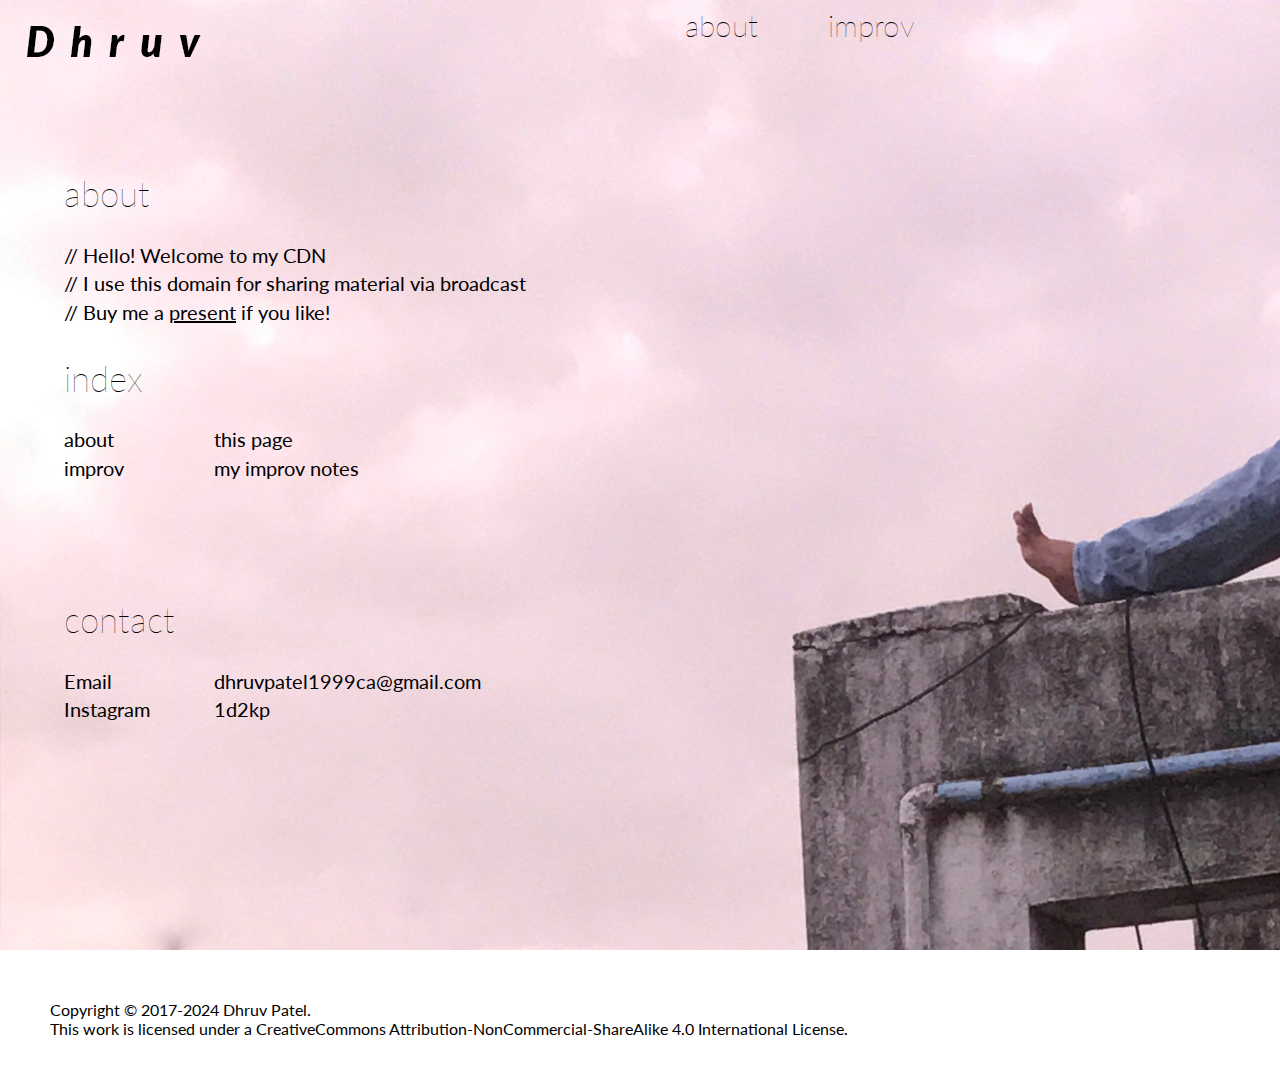
==== commit 6f565a55: "fixed mobile site" ====
--- a/index.html
+++ b/index.html
@@ -10,10 +10,16 @@
 <html>
     <head>
     <body>
-        <link rel="stylesheet" media="screen and (max-aspect-ratio: 1572/1344)" href="css/index/index_mobile.css"> 
-        <link rel="stylesheet" media="screen and (min-aspect-ratio: 1572/1344) and (max-aspect-ratio: 18/10)" href="css/index/index_wide.css">
-        <link rel="stylesheet" media="screen and (min-aspect-ratio: 18/10)" href="css/index/index.css">
         
+    <!-- Mobile Stylesheet (aspect ratio up to 4:3) -->
+    <link rel="stylesheet" media="screen and (max-aspect-ratio: 4/3)" href="css/index/index_mobile.css">
+    
+    <!-- Tablet Stylesheet (aspect ratio between 4:3 and 16:9) -->
+    <link rel="stylesheet" media="screen and (min-aspect-ratio: 4/3) and (max-aspect-ratio: 16/9)" href="css/index/index.css">
+    
+    <!-- Wide Screen Stylesheet (aspect ratio 16:9 and above) -->
+    <link rel="stylesheet" media="screen and (min-aspect-ratio: 16/9)" href="css/index/index_wide.css">
+ 
         <link href="https://fonts.googleapis.com/css?family=Lato:300&display=swap" rel="stylesheet">
         <div class="grid-page">
 
--- a/css/index/index_mobile.css
+++ b/css/index/index_mobile.css
@@ -1,20 +1,40 @@
+body {
+    margin: 0;
+    padding: 0;
+    height: 100vh; /* Ensure body takes full viewport height */
+    overflow: hidden; /* Prevent scrolling if not needed */
+}
+
 .grid-page {
     padding: 25px;
     display: grid;
     grid-template-columns: repeat(24, 1fr);
-    grid-template-rows:repeat(28, 1fr);
-    /* The image used */
-      background-image: url("paint-send_mobile.jpg");
-      
-      /* Full height */
-      height: 100%; 
-    
-      /* Center and scale the image nicely */
-      background-position: left;
-      background-repeat: no-repeat;
-      background-size: cover;
-    
-  }
+    grid-template-rows: repeat(28, 1fr);
+    background-image: url("paint-send_mobile.jpg");
+    background-position: center; /* Center the background image */
+    background-repeat: no-repeat;
+    background-size: cover;
+    height: 100vh; /* Ensure .grid-page takes full viewport height */
+    box-sizing: border-box; /* Include padding in element's total width and height */
+}
+
+/* Responsive adjustments */
+@media (max-width: 768px) {
+    .grid-page {
+        grid-template-columns: repeat(12, 1fr); /* Adjust grid columns for smaller screens */
+        grid-template-rows: repeat(14, 1fr); /* Adjust grid rows for smaller screens */
+        padding: 15px; /* Reduce padding for smaller screens */
+    }
+}
+
+@media (max-width: 480px) {
+    .grid-page {
+        grid-template-columns: repeat(6, 1fr); /* Further adjust grid columns for very small screens */
+        grid-template-rows: repeat(8, 1fr); /* Further adjust grid rows for very small screens */
+        padding: 10px; /* Reduce padding even more for very small screens */
+    }
+}
+
   
   
      /*XXXXXXXXXXXXXXXXXXXXXXXXXXXXXXXXXXXXXXXXXXXXXXXXXXXXXXXXXXXXXXXXXXXXXXXXXXXXXX*/
@@ -102,33 +122,13 @@
     grid-row:    1/2; 
       
   }
-  
+
   
   .menu-1{
-      grid-column: 19/20;
-      grid-row:    1/2;
-          overflow: visible;
-          white-space: nowrap;
-          text-align: left;
-          font-family: Lato, lato, lato-black;
-          font-style: normal;
-          font-weight: lighter;
-          font-size: 30px;
-          color: rgba(0,0,0,1);
-    padding-left: 2fr;
-      
+    display: none;
   }
   .menu-2{
-    grid-column: 20/21;
-   grid-row:    1/2;
-      overflow: visible;
-          white-space: nowrap;
-          text-align: left;
-          font-family: Lato, lato, lato-black;
-          font-style: normal;
-          font-weight: lighter;
-          font-size: 30px;
-          color: rgba(0,0,0,1);
+    display: none;
   }
   .menu-3{
     grid-column: 21/22;
@@ -179,7 +179,7 @@
           font-family: Lato, lato, lato-black;
           font-style: bold;
           font-weight: lighter;
-          font-size: 35px;
+          font-size: 2.4vh;
           color: rgba(0,0,0,1);
   
   }
@@ -196,7 +196,7 @@
           font-family: Lato, lato, lato-black;
           font-style: normal;
           font-weight: normal;
-          font-size: 20px;
+          font-size: 1.8vh;
           color: rgba(0,0,0,1);
   
   }
@@ -211,7 +211,7 @@
           font-family: Lato, lato, lato-black;
           font-style: normal;
           font-weight: normal;
-          font-size: 20px;
+          font-size: 1.8vh;
           color: rgba(0,0,0,1);
   }
   .para-1-3{
@@ -225,7 +225,7 @@
           font-family: Lato, lato, lato-black;
           font-style: normal;
           font-weight: normal;
-          font-size: 20px;
+          font-size: 1.8vh;
           color: rgba(0,0,0,1);
   }
   
@@ -242,7 +242,7 @@
           font-family: Lato, lato, lato-black;
           font-style: bold;
           font-weight: lighter;
-          font-size: 35px;
+          font-size: 2.4vh;
           color: rgba(0,0,0,1);
   
   }
@@ -259,7 +259,7 @@
           font-family: Lato, lato, lato-black;
           font-style: normal;
           font-weight: normal;
-          font-size: 20px;
+          font-size: 1.8vh;
           color: rgba(0,0,0,1);
   
   }
@@ -274,7 +274,7 @@
           font-family: Lato, lato, lato-black;
           font-style: normal;
           font-weight: normal;
-          font-size: 20px;
+          font-size: 1.8vh;
           color: rgba(0,0,0,1);
   }
   .para-2-3{
@@ -288,7 +288,7 @@
           font-family: Lato, lato, lato-black;
           font-style: normal;
           font-weight: normal;
-          font-size: 20px;
+          font-size: 1.8vh;
           color: rgba(0,0,0,1);
   }
   
@@ -303,7 +303,7 @@
           font-family: Lato, lato, lato-black;
           font-style: normal;
           font-weight: normal;
-          font-size: 20px;
+          font-size: 1.8vh;
           color: rgba(0,0,0,1);
   }
   .para-2-5{
@@ -317,7 +317,7 @@
           font-family: Lato, lato, lato-black;
           font-style: normal;
           font-weight: normal;
-          font-size: 20px;
+          font-size: 1.8vh;
           color: rgba(0,0,0,1);
   }
   
@@ -333,7 +333,7 @@
           font-family: Lato, lato, lato-black;
           font-style: normal;
           font-weight: normal;
-          font-size: 20px;
+          font-size: 1.8vh;
           color: rgba(0,0,0,1);
   
   }
@@ -348,7 +348,7 @@
           font-family: Lato, lato, lato-black;
           font-style: normal;
           font-weight: normal;
-          font-size: 20px;
+          font-size: 1.8vh;
           color: rgba(0,0,0,1);
   }
   .para-2-3-comp{
@@ -362,7 +362,7 @@
           font-family: Lato, lato, lato-black;
           font-style: normal;
           font-weight: normal;
-          font-size: 20px;
+          font-size: 1.8vh;
           color: rgba(0,0,0,1);
   }
   
@@ -377,7 +377,7 @@
           font-family: Lato, lato, lato-black;
           font-style: normal;
           font-weight: normal;
-          font-size: 20px;
+          font-size: 1.8vh;
           color: rgba(0,0,0,1);
   }
   .para-2-5-comp{
@@ -391,7 +391,7 @@
           font-family: Lato, lato, lato-black;
           font-style: normal;
           font-weight: normal;
-          font-size: 20px;
+          font-size: 1.8vh;
           color: rgba(0,0,0,1);
   }
   /*----------------------------------------------------------------
@@ -414,7 +414,7 @@
           font-family: Lato, lato, lato-black;
           font-style: bold;
           font-weight: lighter;
-          font-size: 35px;
+          font-size: 2.4vh;
           color: rgba(0,0,0,1);
   
   }
@@ -431,7 +431,7 @@
           font-family: Lato, lato, lato-black;
           font-style: normal;
           font-weight: normal;
-          font-size: 20px;
+          font-size: 1.8vh;
           color: rgba(0,0,0,1);
   
   }
@@ -446,7 +446,7 @@
           font-family: Lato, lato, lato-black;
           font-style: normal;
           font-weight: normal;
-          font-size: 20px;
+          font-size: 1.8vh;
           color: rgba(0,0,0,1);
   }
   .para-3-3{
@@ -460,7 +460,7 @@
           font-family: Lato, lato, lato-black;
           font-style: normal;
           font-weight: normal;
-          font-size: 20px;
+          font-size: 1.8vh;
           color: rgba(0,0,0,1);
   }
   
@@ -477,7 +477,7 @@
           font-family: Lato, lato, lato-black;
           font-style: normal;
           font-weight: normal;
-          font-size: 20px;
+          font-size: 1.8vh;
           color: rgba(0,0,0,1);
   
   }
@@ -492,7 +492,7 @@
           font-family: Lato, lato, lato-black;
           font-style: normal;
           font-weight: normal;
-          font-size: 20px;
+          font-size: 1.8vh;
           color: rgba(0,0,0,1);
   }
   .para-3-3-comp{
@@ -506,7 +506,7 @@
           font-family: Lato, lato, lato-black;
           font-style: normal;
           font-weight: normal;
-          font-size: 20px;
+          font-size: 1.8vh;
           color: rgba(0,0,0,1);
   }
   
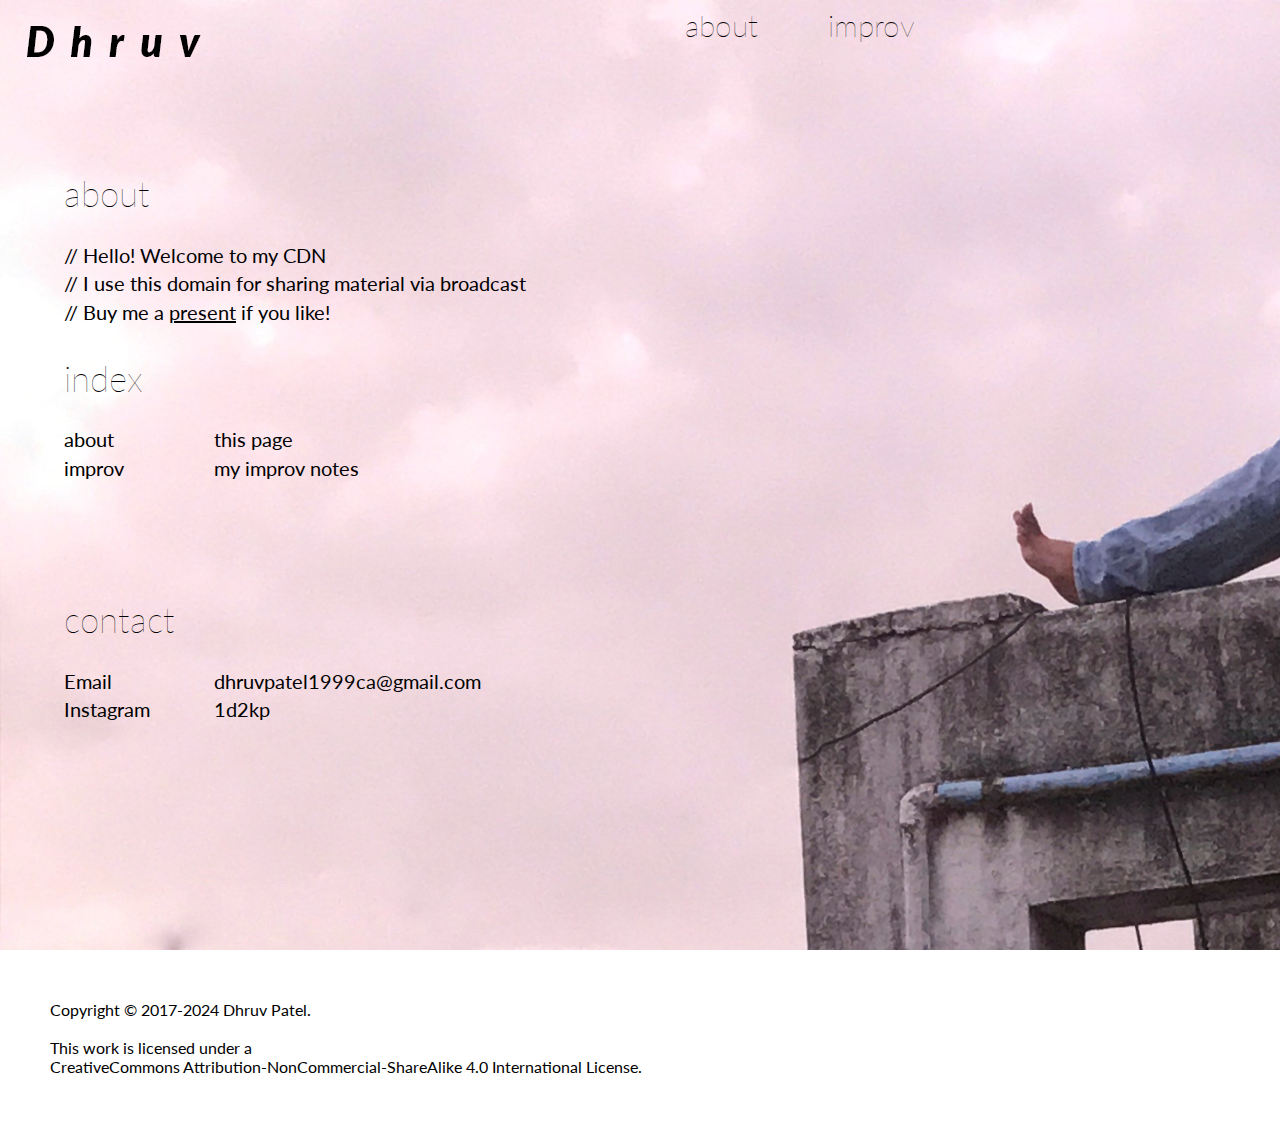
==== commit d50c4f10: "added css for phone" ====
--- a/index.html
+++ b/index.html
@@ -29,7 +29,7 @@
                 <img alt="Qries" src="Dhruv-f.png">
                 </a>
             </div>
-
+            
             <div class="menu-1">
                 <form method="get" action="index.html">                  
                     <button type="submit">about</button>
@@ -61,7 +61,7 @@
 
 <div class="footer-grid">        
 <div class="copyright">Copyright © 2017-2024 Dhruv Patel.</div>
-<div class="copyright">This work is licensed under a <a rel="license" href="https://creativecommons.org/licenses/by-nc-sa/4.0/">CreativeCommons Attribution-NonCommercial-ShareAlike 4.0 International License.</div>
+<div class="copyright">This work is licensed under a <br><a rel="license" href="https://creativecommons.org/licenses/by-nc-sa/4.0/">CreativeCommons Attribution-NonCommercial-ShareAlike 4.0 International License.</div>
 </div>
 </body>
 </html>--- a/css/index/index_mobile.css
+++ b/css/index/index_mobile.css
@@ -179,7 +179,7 @@
           font-family: Lato, lato, lato-black;
           font-style: bold;
           font-weight: lighter;
-          font-size: 2.4vh;
+          font-size: 6vw;
           color: rgba(0,0,0,1);
   
   }
@@ -196,7 +196,7 @@
           font-family: Lato, lato, lato-black;
           font-style: normal;
           font-weight: normal;
-          font-size: 1.8vh;
+          font-size: 3.75vw;
           color: rgba(0,0,0,1);
   
   }
@@ -211,7 +211,7 @@
           font-family: Lato, lato, lato-black;
           font-style: normal;
           font-weight: normal;
-          font-size: 1.8vh;
+          font-size: 3.75vw;
           color: rgba(0,0,0,1);
   }
   .para-1-3{
@@ -225,7 +225,7 @@
           font-family: Lato, lato, lato-black;
           font-style: normal;
           font-weight: normal;
-          font-size: 1.8vh;
+          font-size: 3.75vw;
           color: rgba(0,0,0,1);
   }
   
@@ -242,7 +242,7 @@
           font-family: Lato, lato, lato-black;
           font-style: bold;
           font-weight: lighter;
-          font-size: 2.4vh;
+          font-size: 6vw;
           color: rgba(0,0,0,1);
   
   }
@@ -259,7 +259,7 @@
           font-family: Lato, lato, lato-black;
           font-style: normal;
           font-weight: normal;
-          font-size: 1.8vh;
+          font-size: 3.75vw;
           color: rgba(0,0,0,1);
   
   }
@@ -274,7 +274,7 @@
           font-family: Lato, lato, lato-black;
           font-style: normal;
           font-weight: normal;
-          font-size: 1.8vh;
+          font-size: 3.75vw;
           color: rgba(0,0,0,1);
   }
   .para-2-3{
@@ -288,7 +288,7 @@
           font-family: Lato, lato, lato-black;
           font-style: normal;
           font-weight: normal;
-          font-size: 1.8vh;
+          font-size: 3.75vw;
           color: rgba(0,0,0,1);
   }
   
@@ -303,7 +303,7 @@
           font-family: Lato, lato, lato-black;
           font-style: normal;
           font-weight: normal;
-          font-size: 1.8vh;
+          font-size: 3.75vw;
           color: rgba(0,0,0,1);
   }
   .para-2-5{
@@ -317,7 +317,7 @@
           font-family: Lato, lato, lato-black;
           font-style: normal;
           font-weight: normal;
-          font-size: 1.8vh;
+          font-size: 3.75vw;
           color: rgba(0,0,0,1);
   }
   
@@ -333,7 +333,7 @@
           font-family: Lato, lato, lato-black;
           font-style: normal;
           font-weight: normal;
-          font-size: 1.8vh;
+          font-size: 3.75vw;
           color: rgba(0,0,0,1);
   
   }
@@ -348,7 +348,7 @@
           font-family: Lato, lato, lato-black;
           font-style: normal;
           font-weight: normal;
-          font-size: 1.8vh;
+          font-size: 3.75vw;
           color: rgba(0,0,0,1);
   }
   .para-2-3-comp{
@@ -362,7 +362,7 @@
           font-family: Lato, lato, lato-black;
           font-style: normal;
           font-weight: normal;
-          font-size: 1.8vh;
+          font-size: 3.75vw;
           color: rgba(0,0,0,1);
   }
   
@@ -377,7 +377,7 @@
           font-family: Lato, lato, lato-black;
           font-style: normal;
           font-weight: normal;
-          font-size: 1.8vh;
+          font-size: 3.75vw;
           color: rgba(0,0,0,1);
   }
   .para-2-5-comp{
@@ -391,7 +391,7 @@
           font-family: Lato, lato, lato-black;
           font-style: normal;
           font-weight: normal;
-          font-size: 1.8vh;
+          font-size: 3.75vw;
           color: rgba(0,0,0,1);
   }
   /*----------------------------------------------------------------
@@ -414,7 +414,7 @@
           font-family: Lato, lato, lato-black;
           font-style: bold;
           font-weight: lighter;
-          font-size: 2.4vh;
+          font-size: 6vw;
           color: rgba(0,0,0,1);
   
   }
@@ -431,7 +431,7 @@
           font-family: Lato, lato, lato-black;
           font-style: normal;
           font-weight: normal;
-          font-size: 1.8vh;
+          font-size: 3.75vw;
           color: rgba(0,0,0,1);
   
   }
@@ -446,7 +446,7 @@
           font-family: Lato, lato, lato-black;
           font-style: normal;
           font-weight: normal;
-          font-size: 1.8vh;
+          font-size: 3.75vw;
           color: rgba(0,0,0,1);
   }
   .para-3-3{
@@ -460,7 +460,7 @@
           font-family: Lato, lato, lato-black;
           font-style: normal;
           font-weight: normal;
-          font-size: 1.8vh;
+          font-size: 3.75vw;
           color: rgba(0,0,0,1);
   }
   
@@ -477,7 +477,7 @@
           font-family: Lato, lato, lato-black;
           font-style: normal;
           font-weight: normal;
-          font-size: 1.8vh;
+          font-size: 3.75vw;
           color: rgba(0,0,0,1);
   
   }
@@ -492,7 +492,7 @@
           font-family: Lato, lato, lato-black;
           font-style: normal;
           font-weight: normal;
-          font-size: 1.8vh;
+          font-size: 3.75vw;
           color: rgba(0,0,0,1);
   }
   .para-3-3-comp{
@@ -506,7 +506,7 @@
           font-family: Lato, lato, lato-black;
           font-style: normal;
           font-weight: normal;
-          font-size: 1.8vh;
+          font-size: 3.75vw;
           color: rgba(0,0,0,1);
   }
   
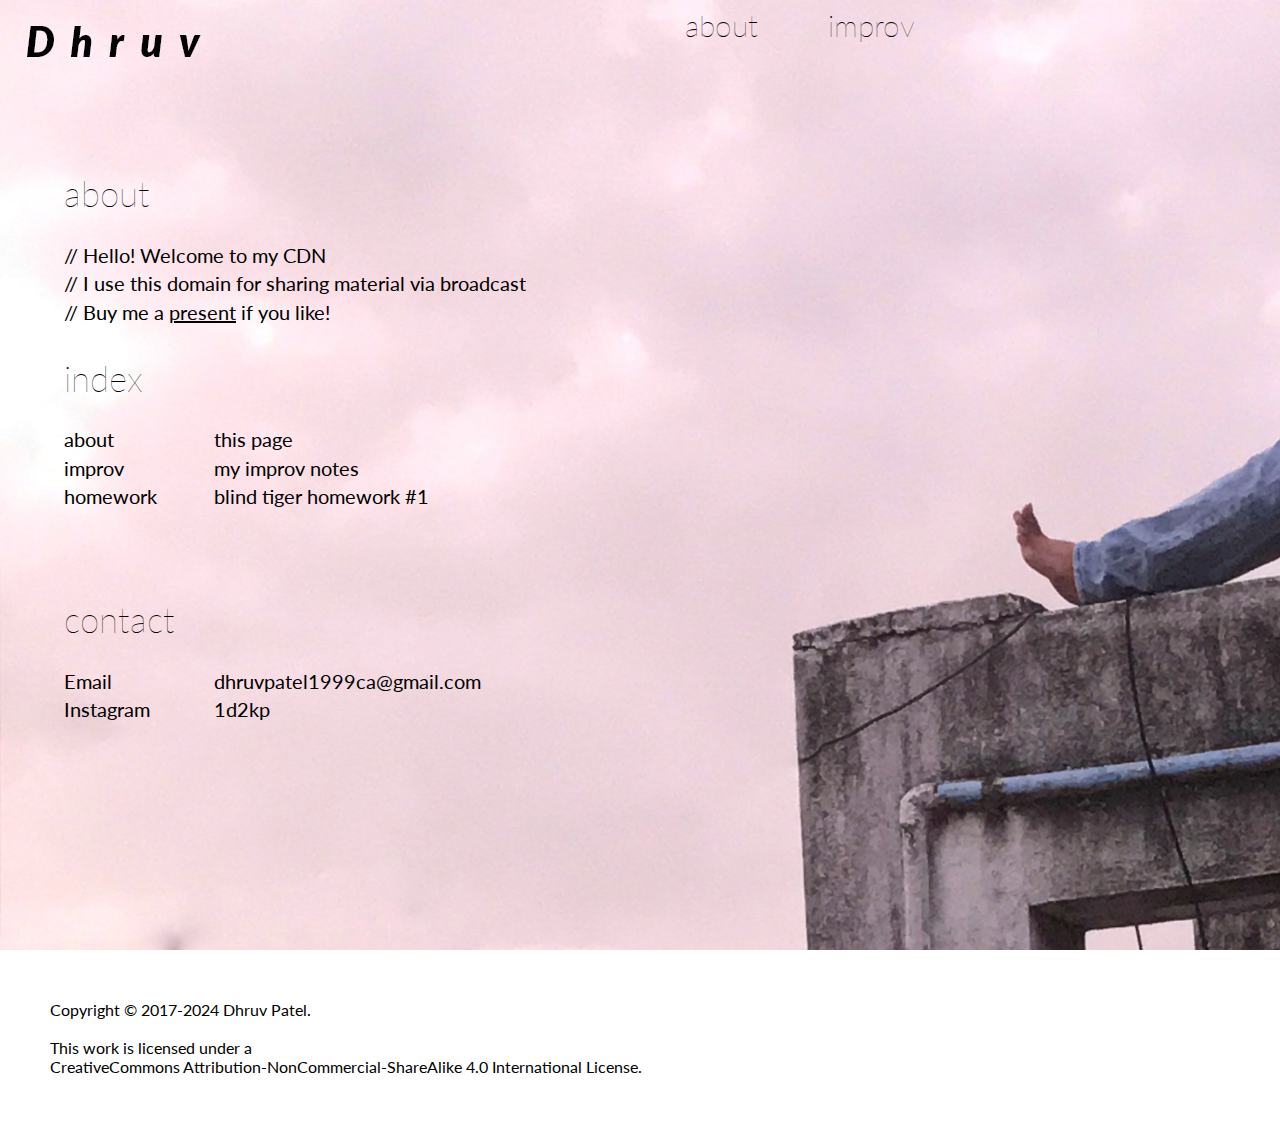
==== commit a4e209cd: "moved folder" ====
--- a/index.html
+++ b/index.html
@@ -47,9 +47,11 @@
             <div class="heading-2">index</div>
             <div class="para-2-1"><a href="index.html" target="_blank">about</a></div>
             <div class="para-2-2"><a href="improv/improv.html" target="_blank">improv</a></div>
+            <div class="para-2-3"><a href="homework/homework.html" target="_blank">homework</a></div>
         
-            <div class="para-2-1-comp">this page</div>
-            <div class="para-2-2-comp">my improv notes</div>
+            <div class="para-2-1-comp"><a href="index.html" target="_blank">this page</a></div>
+            <div class="para-2-2-comp"><a href="improv/improv.html" target="_blank">my improv notes</a></div>
+            <div class="para-2-3-comp"><a href="homework/homework.html" target="_blank">blind tiger homework #1</a></div>
 
             <div class="heading-3">contact</div>
             <div class="para-3-1">Email</div>
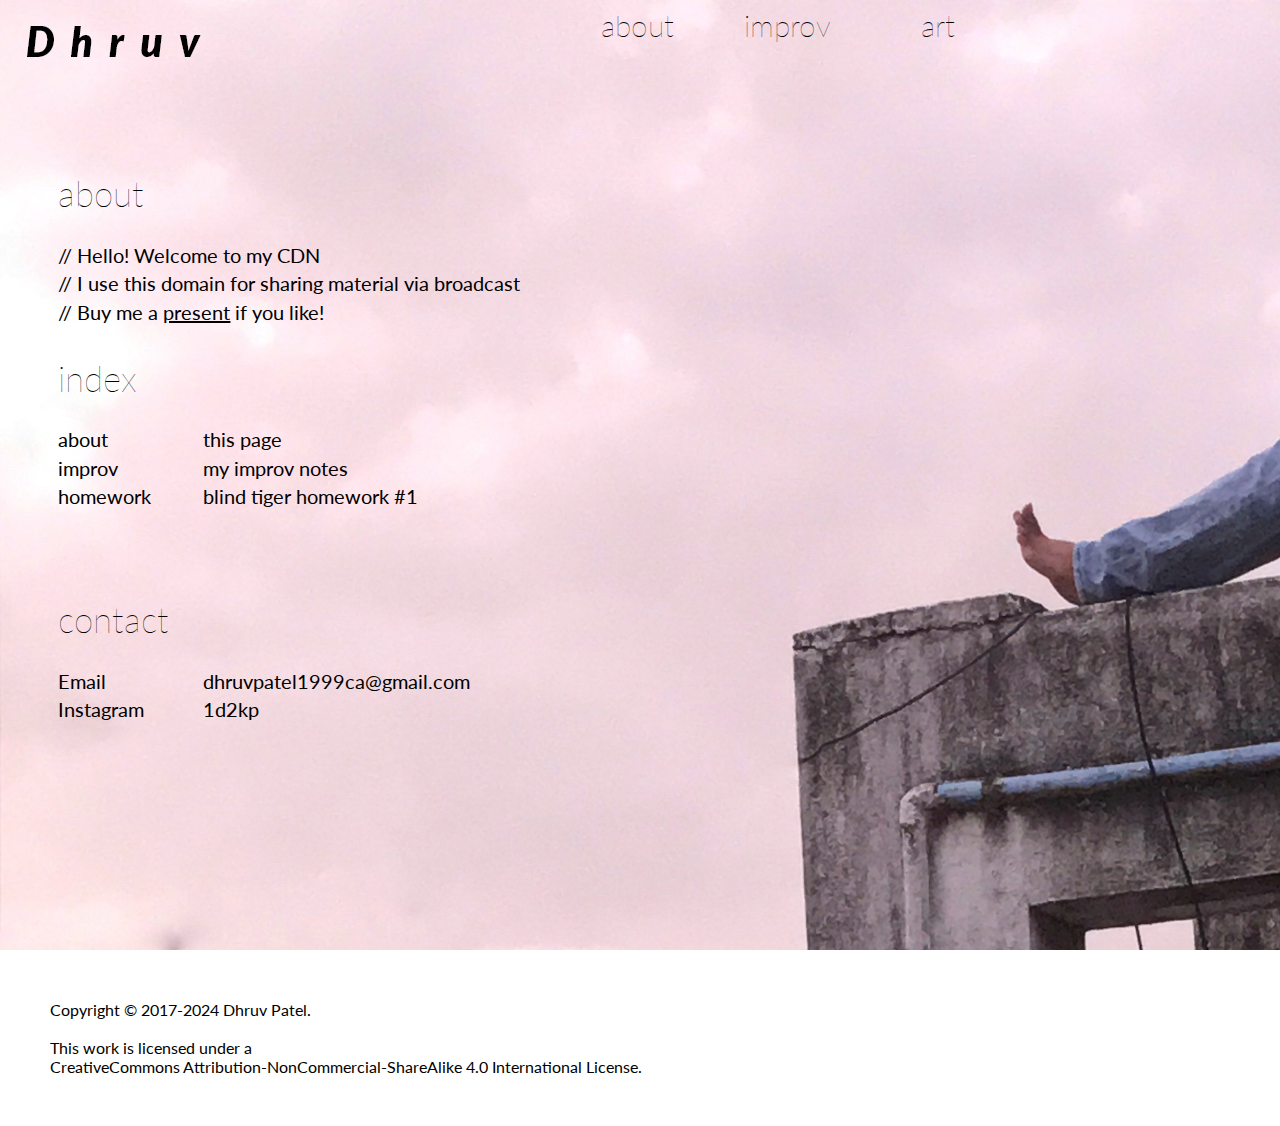
==== commit dcc683e1: "added art" ====
--- a/index.html
+++ b/index.html
@@ -37,6 +37,10 @@
             <div class="menu-2"><form method="get" action="improv/improv.html">                  
                     <button type="submit">improv</button>
             </form></div>
+            <div class="menu-3">
+                <form method="get" action="art/EveryStormaSerenade.html">                  
+                    <button type="submit">art</button>
+                </form></div>
 
             <div class="heading-1">about</div>
             <div class="para-1-1">// Hello! Welcome to my CDN</div>
